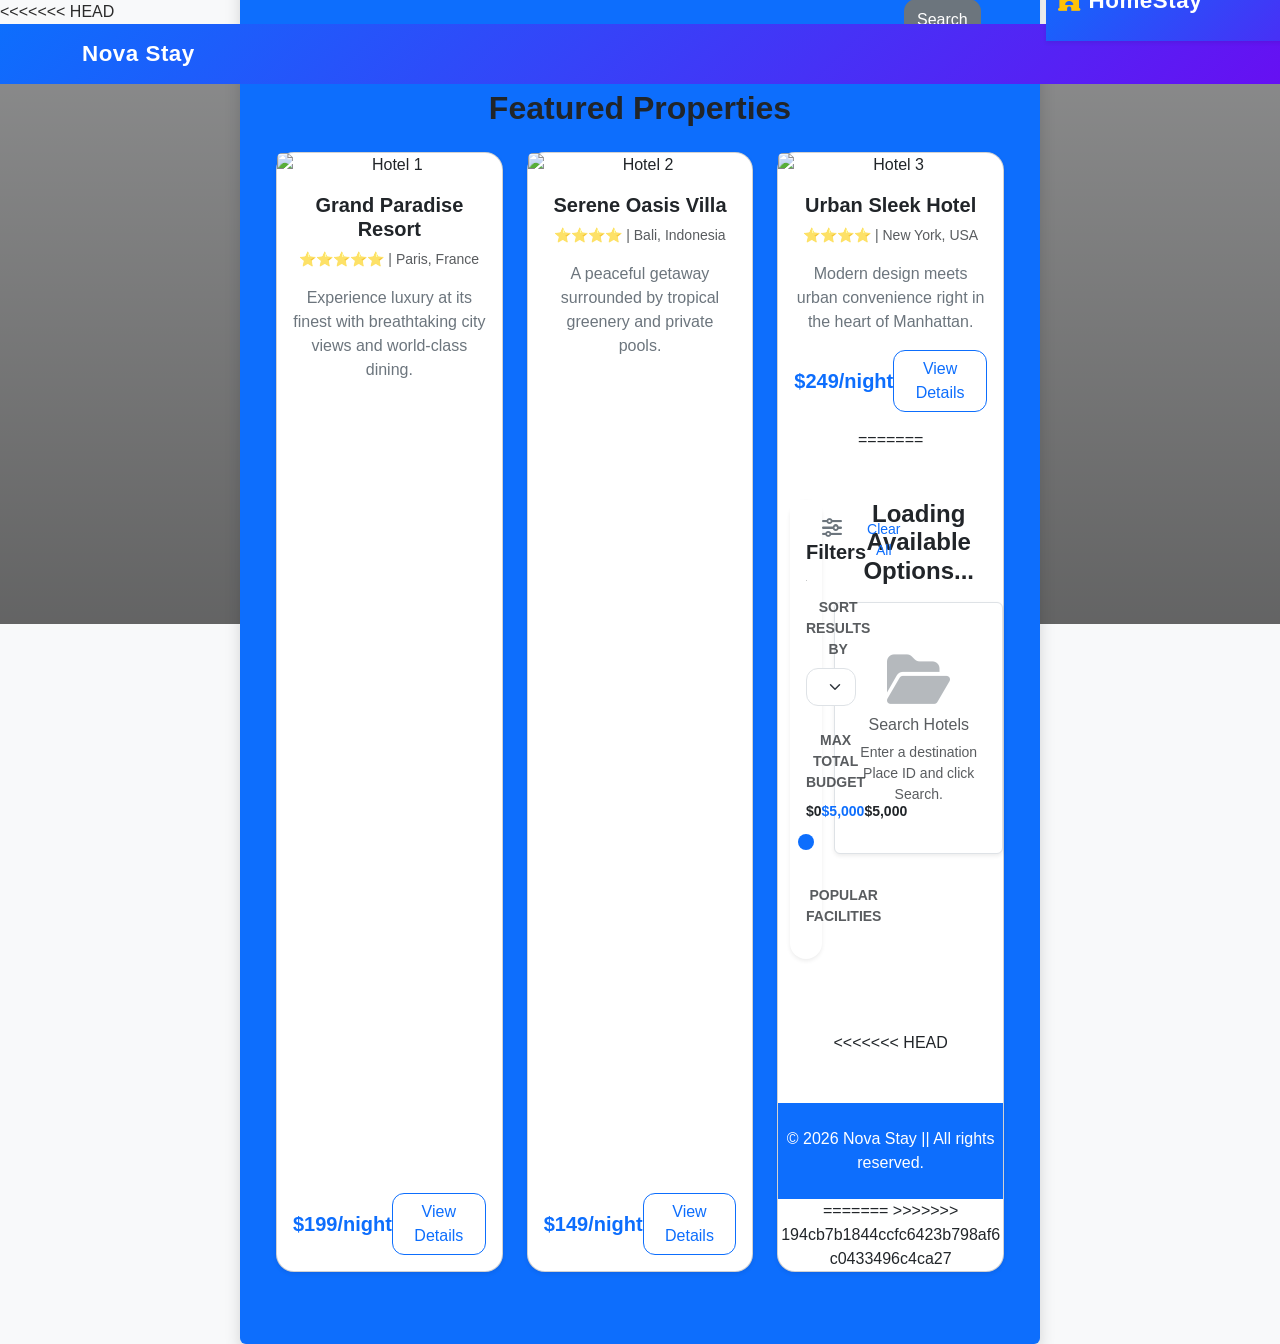
==== index.html @ 72e8ce89 "Hotel page updated" ====
<!DOCTYPE html>
<html lang="en">
<head>
    <meta charset="UTF-8">
    <meta name="viewport" content="width=device-width, initial-scale=1.0">
<<<<<<< HEAD
    <title>StayEase | Home</title>
    <link href="https://cdn.jsdelivr.net/npm/bootstrap@5.3.0/dist/css/bootstrap.min.css" rel="stylesheet">
    <style>
        .hero-section {
            background: linear-gradient(rgba(196, 191, 191, 0.879), rgba(247, 247, 249, 0.894)), url('') no-repeat center center/cover;
            height: 60vh;
        }
    </style>
</head>
<body class="bg-light">

    <nav class="navbar navbar-expand-lg navbar-dark bg-primary">
        <div class="container">
            <a class="navbar-brand fw-bold" href="index.html">Nova Stay</a>
        </div>
    </nav>

    <div class="hero-section d-flex align-items-center text-dark text-center">
        <div class="container">
            <h1 class="display-5 fw-normal mb-4">Stay.Relax.Explore</h1>
            <div class="bg-primary p-4 rounded shadow text-dark mx-auto" style="max-width: 800px;">
                <form class="row g-3">
                    <div class="col-md-4 text-start">
                        <label class="form-label fw-semibold">Destination</label>
                        <input type="text" class="form-control" placeholder="Where are you going?">
                    </div>
                    <div class="col-md-3 text-start">
                        <label for="check-in" class="form-label fw-semibold">Check-in</label>
                        <input type="date" id="check-in" class="form-control">
                    </div>
                    <div class="col-md-3 text-start">
                        <label for="Check-out" class="form-label fw-semibold">Check-out</label>
                        <input type="date" id="Check-out" class="form-control">
                    </div>
                    <div class="col-md-2 d-flex align-items-end">
                        <button type="button" class="btn btn-secondary w-100 py-2">Search</button>
=======
    <title>HomeStay | Premium Hotel Search</title>
    <link href="https://cdn.jsdelivr.net/npm/bootstrap@5.3.2/dist/dist/css/style.min.css" rel="stylesheet">
    <link rel="stylesheet" href="https://cdn.jsdelivr.net/npm/bootstrap@5.3.2/dist/css/bootstrap.min.css">
    <link rel="stylesheet" href="https://cdnjs.cloudflare.com/ajax/libs/font-awesome/6.4.2/css/all.min.css">
    <link rel="stylesheet" href="style.css">
</head>
<body class="bg-light">

    <nav class="navbar navbar-expand-lg navbar-dark bg-dark sticky-top shadow-sm">
        <div class="container">
            <a class="navbar-brand fw-bold" href="#"><i class="fa-solid fa-hotel me-2 text-warning"></i>HomeStay</a>
            <button class="navbar-toggler" type="button" data-bs-toggle="collapse" data-bs-target="#navbarNav">
                <span class="navbar-toggler-icon"></span>
            </button>
            <div class="collapse navbar-collapse" id="navbarNav">
                <ul class="navbar-nav ms-auto">
                    <li class="nav-item"><a class="nav-link active" href="#">Home</a></li>
                    <li class="nav-item"><a class="nav-link" href="#">My Bookings</a></li>
                    <li class="nav-item"><a class="nav-link" href="#">Support</a></li>
                </ul>
            </div>
        </div>
    </nav>

    <header class="hero-section text-white d-flex align-items-center">
        <div class="container text-center text-md-start">
            <h1 class="display-4 fw-bold mb-3">Find Your Perfect Stay</h1>
            <p class="lead mb-4">Discover flights, resorts, luxury boutique hotels, and spacious homes worldwide.</p>
            
            <div class="card search-card shadow-lg border-0 p-4">
                <form id="hotelSearchForm" class="row g-3">
                    <div class="col-12 col-md-4">
                        <label class="form-label text-dark fw-semibold"><i class="fa-solid fa-location-dot text-danger me-1"></i>Destination</label>
                        <input type="text" id="destination"
class="form-control form-control-lg"
placeholder="Enter Place ID"
required>
                    </div>
                    <div class="col-6 col-md-2">
                        <label class="form-label text-dark fw-semibold"><i class="fa-solid fa-calendar-check text-primary me-1"></i>Check-in</label>
                        <input type="date" id="checkInDate" class="form-control form-control-lg" required>
                    </div>
                    <div class="col-6 col-md-2">
                        <label class="form-label text-dark fw-semibold"><i class="fa-solid fa-calendar-xmark text-primary me-1"></i>Check-out</label>
                        <input type="date" id="checkOutDate" class="form-control form-control-lg" required>
                    </div>
                    <div class="col-12 col-md-2">
                        <label class="form-label text-dark fw-semibold"><i class="fa-solid fa-users text-success me-1"></i>Guests & Rooms</label>
                        <select id="guestsRooms" class="form-select form-select-lg">
                            <option value="1-1">1 Adult, 1 Room</option>
                            <option value="2-1" selected>2 Adults, 1 Room</option>
                            <option value="4-2">4 Guests, 2 Rooms</option>
                        </select>
                    </div>
                    <div class="col-12 col-md-2 d-flex align-items-end">
                        <button type="submit" class="btn btn-warning btn-lg w-100 fw-bold text-uppercase p-3"><i class="fa-solid fa-magnifying-glass me-2"></i>Search</button>
>>>>>>> 194cb7b1844ccfc6423b798af6c0433496c4ca27
                    </div>
                </form>
            </div>
        </div>
<<<<<<< HEAD
    </div>

    <div class="container my-5">
        <h2 class="text-center mb-4 fw-bold">Featured Properties</h2>
        <div class="row g-4">
            <div class="col-md-4">
                <div class="card h-100 shadow-sm">
                    <img src="https://images.unsplash.com/photo-1566073771259-6a8506099945?auto=format&fit=crop&w=600&q=80" class="card-img-top" alt="Hotel 1">
                    <div class="card-body d-flex flex-column">
                        <h5 class="card-title fw-bold">Grand Paradise Resort</h5>
                        <p class="text-muted small">⭐⭐⭐⭐⭐ | Paris, France</p>
                        <p class="card-text text-secondary">Experience luxury at its finest with breathtaking city views and world-class dining.</p>
                        <div class="mt-auto d-flex justify-content-between align-items-center">
                            <span class="fw-bold text-primary fs-5">$199/night</span>
                            <a href="details.html" class="btn btn-outline-primary">View Details</a>
                        </div>
                    </div>
                </div>
            </div>
            <div class="col-md-4">
                <div class="card h-100 shadow-sm">
                    <img src="https://images.unsplash.com/photo-1520250497591-112f2f40a3f4?auto=format&fit=crop&w=600&q=80" class="card-img-top" alt="Hotel 2">
                    <div class="card-body d-flex flex-column">
                        <h5 class="card-title fw-bold">Serene Oasis Villa</h5>
                        <p class="text-muted small">⭐⭐⭐⭐ | Bali, Indonesia</p>
                        <p class="card-text text-secondary">A peaceful getaway surrounded by tropical greenery and private pools.</p>
                        <div class="mt-auto d-flex justify-content-between align-items-center">
                            <span class="fw-bold text-primary fs-5">$149/night</span>
                            <a href="details.html" class="btn btn-outline-primary">View Details</a>
                        </div>
                    </div>
                </div>
            </div>
            <div class="col-md-4">
                <div class="card h-100 shadow-sm">
                    <img src="https://images.unsplash.com/photo-1540555700478-4be289fbecef?auto=format&fit=crop&w=600&q=80" class="card-img-top" alt="Hotel 3">
                    <div class="card-body d-flex flex-column">
                        <h5 class="card-title fw-bold">Urban Sleek Hotel</h5>
                        <p class="text-muted small">⭐⭐⭐⭐ | New York, USA</p>
                        <p class="card-text text-secondary">Modern design meets urban convenience right in the heart of Manhattan.</p>
                        <div class="mt-auto d-flex justify-content-between align-items-center">
                            <span class="fw-bold text-primary fs-5">$249/night</span>
                            <a href="details.html" class="btn btn-outline-primary">View Details</a>
                        </div>
                    </div>
=======
    </header>

    <main class="container my-5">
        <div class="row">
            <aside class="col-lg-3 mb-4">
                <div class="card border-0 shadow-sm sticky-sidebar">
                    <div class="card-header bg-white py-3 d-flex justify-content-between align-items-center border-bottom-0">
                        <h5 class="mb-0 fw-bold"><i class="fa-solid fa-sliders text-secondary me-2"></i>Filters</h5>
                        <button id="clearFiltersBtn" class="btn btn-sm btn-link text-decoration-none p-0">Clear All</button>
                    </div>
                    <div class="card-body pt-0">
                        <hr class="mt-0">
                        <div class="mb-4">
                            <label class="form-label fw-bold small text-uppercase text-muted">Sort Results By</label>
                            <select id="sortSelect" class="form-select">
                                <option value="default">Recommended</option>
                                <option value="price-asc">Price: Low to High</option>
                                <option value="price-desc">Price: High to Low</option>
                                <option value="rating-desc">Rating: Highest First</option>
                            </select>
                        </div>
                        
                        <div class="mb-4">
                            <label class="form-label fw-bold id-label dynamic-price-title text-muted text-uppercase small">Max Total Budget</label>
                            <div class="d-flex justify-content-between mb-2">
                                <span id="priceRangeMin" class="small fw-semibold text-dark">$0</span>
                                <span id="priceRangeCurrent" class="small fw-bold text-primary">$5,000</span>
                                <span id="priceRangeMax" class="small fw-semibold text-dark">$5,000</span>
                            </div>
                            <input type="range" class="form-range" id="priceRangeSlider" min="0" max="5000" step="50">
                        </div>

                        <div class="mb-2">
                            <label class="form-label fw-bold small text-uppercase text-muted">Popular Facilities</label>
                            <div id="amenitiesContainer" class="max-filter-height overflow-y-auto">
                                </div>
                        </div>
                    </div>
                </div>
            </aside>

            <section class="col-lg-9">
                <div class="d-flex justify-content-between align-items-center mb-3">
                    <h4 class="fw-bold mb-0 text-dark" id="resultsCount">Loading Available Options...</h4>
                    <span class="badge bg-secondary px-3 py-2 d-none"
id="locationBadge"></span>
                </div>

                <div id="statusMessageAlertContainer"></div>

                <div id="hotelListingGrid" class="row g-4">
                    </div>
            </section>
        </div>
    </main>

    <div class="modal fade" id="hotelDetailsModal" tabindex="-1" aria-hidden="true">
        <div class="modal-dialog modal-lg modal-dialog-centered modal-dialog-scrollable">
            <div class="modal-content border-0 shadow-lg">
                <div class="modal-header bg-dark text-white border-0">
                    <h5 class="modal-title fw-bold" id="modalHotelTitle">Hotel View Details</h5>
                    <button type="button" class="btn-close btn-close-white" data-bs-shadow="none" data-bs-dismiss="modal" aria-label="Close"></button>
                </div>
                <div class="modal-body p-0" id="modalMainBodyContent">
                    </div>
                <div class="modal-footer border-top p-3 d-flex justify-content-between">
                    <div class="text-start">
                        <small class="text-muted d-block">Grand Estimated Pricing Total</small>
                        <span class="fs-4 fw-bold text-success" id="modalFinalFooterPrice">$0.00</span>
                    </div>
       <button
    type="button"
    class="btn btn-lg btn-success px-5 fw-bold text-uppercase shadow-sm"
    onclick="StayBookerAppInstance.showBookingForm()">
    Book Accommodation Now
</button>
>>>>>>> 194cb7b1844ccfc6423b798af6c0433496c4ca27
                </div>
            </div>
        </div>
    </div>

<<<<<<< HEAD
    <footer class="bg-primary text-white py-4 mt-5 text-center">
        <p class="mb-0">&copy; 2026 Nova Stay || All rights reserved.</p>
    </footer>

    <script src="https://cdn.jsdelivr.net/npm/bootstrap@5.3.0/dist/js/bootstrap.bundle.min.js"></script>
=======
    <div class="modal fade" id="bookingModal" tabindex="-1">
<div class="modal-dialog">
<div class="modal-content">

<div class="modal-header">
<h5 class="modal-title">Guest Details</h5>
<button class="btn-close" data-bs-dismiss="modal"></button>
</div>

<div class="modal-body">

<div class="mb-3">
<label class="form-label fw-bold">
<i class="fa-solid fa-user text-primary me-2"></i>
Full Name
</label>
<input type="text" id="guestName" class="form-control">
</div>

<div class="mb-3">
<label class="form-label fw-bold">
<i class="fa-solid fa-envelope text-danger me-2"></i>
Email
</label>
<input type="email" id="guestEmail" class="form-control">
</div>

<div class="mb-3">
<label class="form-label fw-bold">
<i class="fa-solid fa-phone text-success me-2"></i>
Phone
</label>
<input type="tel" id="guestPhone" class="form-control">
</div>

<div class="mb-3">
<label class="form-label">Guests</label>
<input type="number" id="guestCount" class="form-control" value="1">
</div>

</div>

<div class="modal-footer">
<button class="btn btn-primary" id="continuePaymentBtn">
Continue To Payment
</button>
</div>

</div>
</div>
</div>

<div class="modal fade" id="paymentModal" tabindex="-1">
<div class="modal-dialog">
<div class="modal-content">

<div class="modal-header">
<h5 class="modal-title">Payment Details</h5>
<button class="btn-close" data-bs-dismiss="modal"></button>
</div>

<div class="modal-body">

<div class="mb-3">
<label class="form-label">Card Holder</label>
<input type="text" id="cardHolder" class="form-control">
</div>

<div class="mb-3">
<label class="form-label">Card Number</label>
<input type="text" id="cardNumber" class="form-control">
</div>

<div class="row">
<div class="col">
<input type="text"
class="form-control"
placeholder="MM/YY"
id="expiry">
</div>

<div class="col">
<input type="password"
class="form-control"
placeholder="CVV"
id="cvv">
</div>
</div>

</div>

<div class="modal-footer">
<button class="btn btn-success"
id="confirmBookingBtn">
Confirm Booking
</button>
</div>

</div>
</div>
</div>

<div class="modal fade" id="confirmationModal" tabindex="-1">
<div class="modal-dialog">
<div class="modal-content">

<div class="modal-header bg-success text-white">
<h5 class="modal-title">
Booking Confirmed
</h5>
</div>

<div class="modal-body" id="confirmationContent">

</div>

<div class="modal-footer">
<button class="btn btn-success"
data-bs-dismiss="modal">
Done
</button>
</div>

</div>
</div>
</div>

    <script src="https://cdn.jsdelivr.net/npm/bootstrap@5.3.2/dist/js/bootstrap.bundle.min.js"></script>
    <script src="app.js"></script>
>>>>>>> 194cb7b1844ccfc6423b798af6c0433496c4ca27
</body>
</html>
---- style.css ----
:root {
    --primary-gradient: linear-gradient(135deg, #1e3c72 0%, #2a5298 100%);
    --accent-orange: #ffc107;
    --card-hover-transform: translateY(-6px);
}

body {
    font-family: 'Segoe UI', -apple-system, BlinkMacSystemFont, Roboto, Oxygen, Ubuntu, Cantarell, sans-serif;
    color: #2b2b2b;
}


.hero-section {
    background: linear-gradient(rgba(0, 0, 0, 0.45), rgba(0, 0, 0, 0.6)), 
                url('https://images.unsplash.com/photo-1571896349842-33c89424de2d?auto=format&fit=crop&w=1400&q=80') no-repeat center center;
    background-size: cover;
    min-height: 380px;
    padding: 4rem 0;
    margin-bottom: 2rem;
}

.search-card {
    background: rgba(255, 255, 255, 0.96);
    backdrop-filter: blur(12px);
    -webkit-backdrop-filter: blur(12px);
    border-radius: 16px;
    margin-top: 1.5rem;
}


.hotel-card {
    transition: transform 0.3s cubic-bezier(0.165, 0.84, 0.44, 1), box-shadow 0.3s ease;
    border-radius: 12px;
    overflow: hidden;
    border: none !important;
}

.hotel-card:hover {
    transform: var(--card-hover-transform);
    box-shadow: 0 1rem 3rem rgba(0, 0, 0, 0.12) !important;
}

.hotel-img-wrapper {
    position: relative;
    height: 100%;
    min-height: 220px;
    background-color: #e9ecef;
}

.hotel-card-img {
    object-fit: cover;
    width: 100%;
    height: 100%;
    position: absolute;
    top: 0;
    left: 0;
    transition: transform 0.5s ease;
}

.hotel-card:hover .hotel-card-img {
    transform: scale(1.06);
}

.badge-overlay {
    position: absolute;
    top: 12px;
    left: 12px;
    z-index: 10;
    font-weight: 600;
    letter-spacing: 0.3px;
    box-shadow: 0 4px 6px rgba(0,0,0,0.15);
}


.sticky-sidebar {
    position: sticky;
    top: 90px;
}

.max-filter-height {
    max-height: 240px;
}

.rating-star-pill {
    background-color: #fff8e1;
    color: #ffb300;
    font-weight: 700;
    border: 1px solid #ffe082;
}

.gallery-thumbnail {
    height: 120px;
    object-fit: cover;
    cursor: pointer;
    border-radius: 8px;
    transition: opacity 0.2s ease;
}

.gallery-thumbnail:hover {
    opacity: 0.85;
}


::-webkit-scrollbar {
    width: 6px;
}
::-webkit-scrollbar-track {
    background: #f1f1f1;
}
::-webkit-scrollbar-thumb {
    background: #ccc;
    border-radius: 3px;
}
::-webkit-scrollbar-thumb:hover {
    background: #aaa;
}


.navbar{
    background:linear-gradient(135deg,#0d6efd,#6610f2)!important;
}

.navbar-brand{
    font-size:1.4rem;
    letter-spacing:.5px;
}

.search-card{
    border-radius:24px;
    box-shadow:0 10px 30px rgba(0,0,0,.15);
}

.search-card input,
.search-card select{
    border-radius:12px;
}

.search-card input:focus,
.search-card select:focus{
    box-shadow:0 0 12px rgba(13,110,253,.25);
}

.hotel-card{
    box-shadow:0 5px 20px rgba(0,0,0,.08);
}

.hotel-card:hover{
    transform:translateY(-10px);
    box-shadow:0 15px 35px rgba(0,0,0,.18)!important;
}

.hotel-card-img{
    transition:all .5s ease;
}

.hotel-card:hover .hotel-card-img{
    transform:scale(1.08);
}

.card{
    border-radius:18px;
}

.modal-content{
    border:none;
    border-radius:24px;
    overflow:hidden;
}

.modal-header{
    background:linear-gradient(135deg,#0d6efd,#6610f2);
    color:white;
}

.modal-body{
    background:#f8f9fa;
}

.modal-footer{
    background:white;
}

.btn{
    border-radius:12px;
}

.btn-success{
    box-shadow:0 5px 15px rgba(25,135,84,.3);
}

.btn-success:hover{
    transform:translateY(-2px);
}

.btn-warning{
    box-shadow:0 5px 15px rgba(255,193,7,.3);
}

.form-control,
.form-select{
    border-radius:12px;
}

.progress{
    height:10px;
    border-radius:20px;
}

.success-animation{
    animation:popup .8s ease;
}

@keyframes popup{
    0%{
        transform:scale(0);
    }

    70%{
        transform:scale(1.2);
    }

    100%{
        transform:scale(1);
    }
}

.confirm-card{
    border:none;
    border-radius:20px;
    box-shadow:0 8px 25px rgba(0,0,0,.08);
}
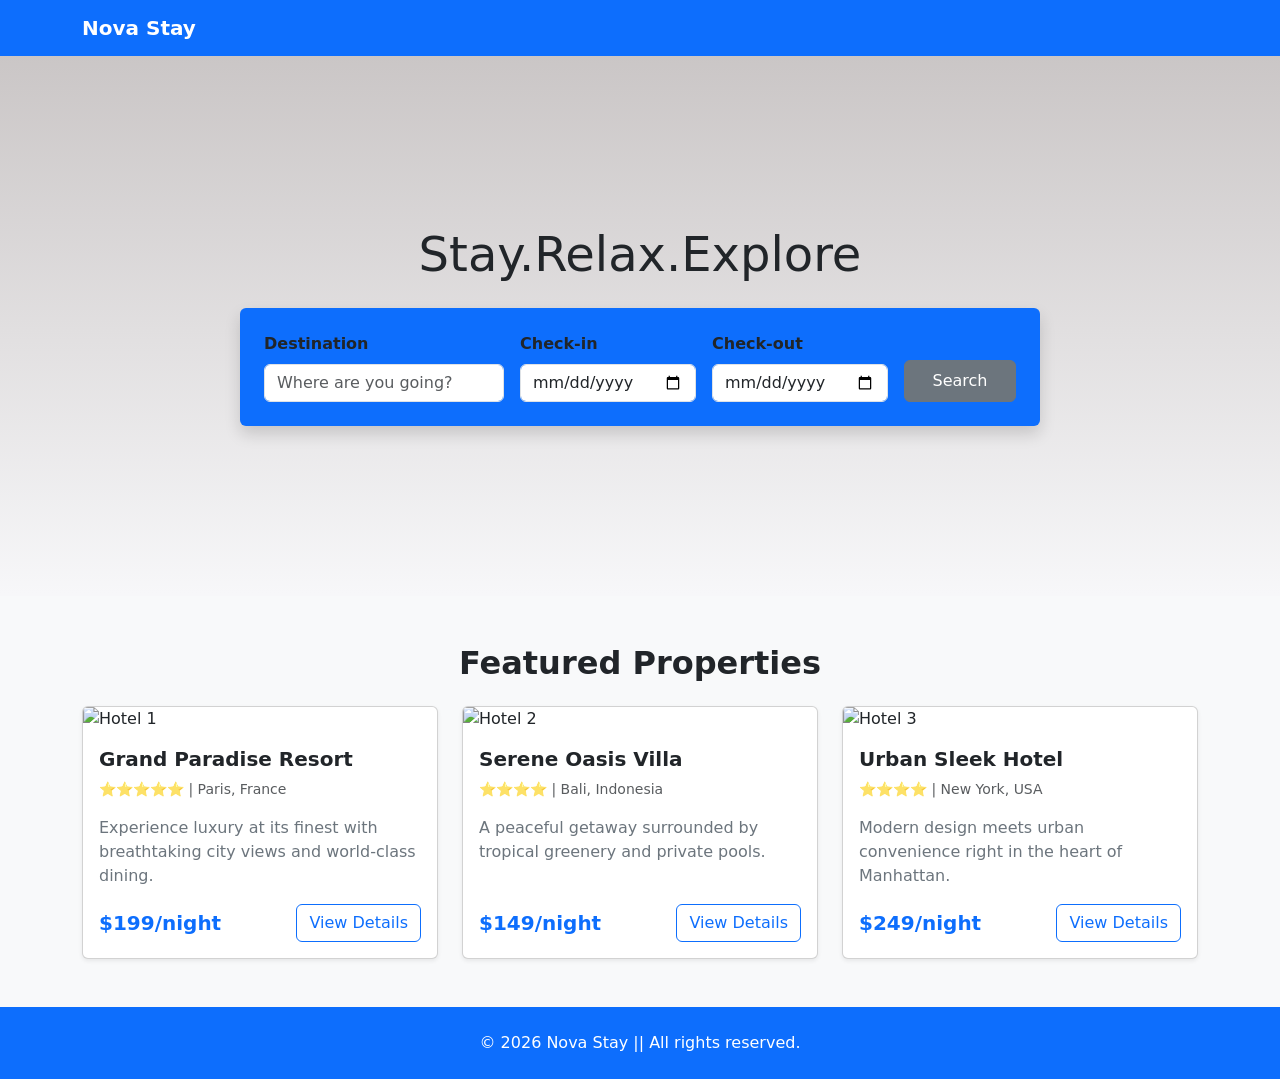
==== commit 27c407ba: "Updated Index file" ====
--- a/index.html
+++ b/index.html
@@ -3,7 +3,6 @@
 <head>
     <meta charset="UTF-8">
     <meta name="viewport" content="width=device-width, initial-scale=1.0">
-<<<<<<< HEAD
     <title>StayEase | Home</title>
     <link href="https://cdn.jsdelivr.net/npm/bootstrap@5.3.0/dist/css/bootstrap.min.css" rel="stylesheet">
     <style>
@@ -40,69 +39,10 @@
                     </div>
                     <div class="col-md-2 d-flex align-items-end">
                         <button type="button" class="btn btn-secondary w-100 py-2">Search</button>
-=======
-    <title>HomeStay | Premium Hotel Search</title>
-    <link href="https://cdn.jsdelivr.net/npm/bootstrap@5.3.2/dist/dist/css/style.min.css" rel="stylesheet">
-    <link rel="stylesheet" href="https://cdn.jsdelivr.net/npm/bootstrap@5.3.2/dist/css/bootstrap.min.css">
-    <link rel="stylesheet" href="https://cdnjs.cloudflare.com/ajax/libs/font-awesome/6.4.2/css/all.min.css">
-    <link rel="stylesheet" href="style.css">
-</head>
-<body class="bg-light">
-
-    <nav class="navbar navbar-expand-lg navbar-dark bg-dark sticky-top shadow-sm">
-        <div class="container">
-            <a class="navbar-brand fw-bold" href="#"><i class="fa-solid fa-hotel me-2 text-warning"></i>HomeStay</a>
-            <button class="navbar-toggler" type="button" data-bs-toggle="collapse" data-bs-target="#navbarNav">
-                <span class="navbar-toggler-icon"></span>
-            </button>
-            <div class="collapse navbar-collapse" id="navbarNav">
-                <ul class="navbar-nav ms-auto">
-                    <li class="nav-item"><a class="nav-link active" href="#">Home</a></li>
-                    <li class="nav-item"><a class="nav-link" href="#">My Bookings</a></li>
-                    <li class="nav-item"><a class="nav-link" href="#">Support</a></li>
-                </ul>
-            </div>
-        </div>
-    </nav>
-
-    <header class="hero-section text-white d-flex align-items-center">
-        <div class="container text-center text-md-start">
-            <h1 class="display-4 fw-bold mb-3">Find Your Perfect Stay</h1>
-            <p class="lead mb-4">Discover flights, resorts, luxury boutique hotels, and spacious homes worldwide.</p>
-            
-            <div class="card search-card shadow-lg border-0 p-4">
-                <form id="hotelSearchForm" class="row g-3">
-                    <div class="col-12 col-md-4">
-                        <label class="form-label text-dark fw-semibold"><i class="fa-solid fa-location-dot text-danger me-1"></i>Destination</label>
-                        <input type="text" id="destination"
-class="form-control form-control-lg"
-placeholder="Enter Place ID"
-required>
-                    </div>
-                    <div class="col-6 col-md-2">
-                        <label class="form-label text-dark fw-semibold"><i class="fa-solid fa-calendar-check text-primary me-1"></i>Check-in</label>
-                        <input type="date" id="checkInDate" class="form-control form-control-lg" required>
-                    </div>
-                    <div class="col-6 col-md-2">
-                        <label class="form-label text-dark fw-semibold"><i class="fa-solid fa-calendar-xmark text-primary me-1"></i>Check-out</label>
-                        <input type="date" id="checkOutDate" class="form-control form-control-lg" required>
-                    </div>
-                    <div class="col-12 col-md-2">
-                        <label class="form-label text-dark fw-semibold"><i class="fa-solid fa-users text-success me-1"></i>Guests & Rooms</label>
-                        <select id="guestsRooms" class="form-select form-select-lg">
-                            <option value="1-1">1 Adult, 1 Room</option>
-                            <option value="2-1" selected>2 Adults, 1 Room</option>
-                            <option value="4-2">4 Guests, 2 Rooms</option>
-                        </select>
-                    </div>
-                    <div class="col-12 col-md-2 d-flex align-items-end">
-                        <button type="submit" class="btn btn-warning btn-lg w-100 fw-bold text-uppercase p-3"><i class="fa-solid fa-magnifying-glass me-2"></i>Search</button>
->>>>>>> 194cb7b1844ccfc6423b798af6c0433496c4ca27
                     </div>
                 </form>
             </div>
         </div>
-<<<<<<< HEAD
     </div>
 
     <div class="container my-5">
@@ -148,225 +88,15 @@
                             <a href="details.html" class="btn btn-outline-primary">View Details</a>
                         </div>
                     </div>
-=======
-    </header>
-
-    <main class="container my-5">
-        <div class="row">
-            <aside class="col-lg-3 mb-4">
-                <div class="card border-0 shadow-sm sticky-sidebar">
-                    <div class="card-header bg-white py-3 d-flex justify-content-between align-items-center border-bottom-0">
-                        <h5 class="mb-0 fw-bold"><i class="fa-solid fa-sliders text-secondary me-2"></i>Filters</h5>
-                        <button id="clearFiltersBtn" class="btn btn-sm btn-link text-decoration-none p-0">Clear All</button>
-                    </div>
-                    <div class="card-body pt-0">
-                        <hr class="mt-0">
-                        <div class="mb-4">
-                            <label class="form-label fw-bold small text-uppercase text-muted">Sort Results By</label>
-                            <select id="sortSelect" class="form-select">
-                                <option value="default">Recommended</option>
-                                <option value="price-asc">Price: Low to High</option>
-                                <option value="price-desc">Price: High to Low</option>
-                                <option value="rating-desc">Rating: Highest First</option>
-                            </select>
-                        </div>
-                        
-                        <div class="mb-4">
-                            <label class="form-label fw-bold id-label dynamic-price-title text-muted text-uppercase small">Max Total Budget</label>
-                            <div class="d-flex justify-content-between mb-2">
-                                <span id="priceRangeMin" class="small fw-semibold text-dark">$0</span>
-                                <span id="priceRangeCurrent" class="small fw-bold text-primary">$5,000</span>
-                                <span id="priceRangeMax" class="small fw-semibold text-dark">$5,000</span>
-                            </div>
-                            <input type="range" class="form-range" id="priceRangeSlider" min="0" max="5000" step="50">
-                        </div>
-
-                        <div class="mb-2">
-                            <label class="form-label fw-bold small text-uppercase text-muted">Popular Facilities</label>
-                            <div id="amenitiesContainer" class="max-filter-height overflow-y-auto">
-                                </div>
-                        </div>
-                    </div>
-                </div>
-            </aside>
-
-            <section class="col-lg-9">
-                <div class="d-flex justify-content-between align-items-center mb-3">
-                    <h4 class="fw-bold mb-0 text-dark" id="resultsCount">Loading Available Options...</h4>
-                    <span class="badge bg-secondary px-3 py-2 d-none"
-id="locationBadge"></span>
-                </div>
-
-                <div id="statusMessageAlertContainer"></div>
-
-                <div id="hotelListingGrid" class="row g-4">
-                    </div>
-            </section>
-        </div>
-    </main>
-
-    <div class="modal fade" id="hotelDetailsModal" tabindex="-1" aria-hidden="true">
-        <div class="modal-dialog modal-lg modal-dialog-centered modal-dialog-scrollable">
-            <div class="modal-content border-0 shadow-lg">
-                <div class="modal-header bg-dark text-white border-0">
-                    <h5 class="modal-title fw-bold" id="modalHotelTitle">Hotel View Details</h5>
-                    <button type="button" class="btn-close btn-close-white" data-bs-shadow="none" data-bs-dismiss="modal" aria-label="Close"></button>
-                </div>
-                <div class="modal-body p-0" id="modalMainBodyContent">
-                    </div>
-                <div class="modal-footer border-top p-3 d-flex justify-content-between">
-                    <div class="text-start">
-                        <small class="text-muted d-block">Grand Estimated Pricing Total</small>
-                        <span class="fs-4 fw-bold text-success" id="modalFinalFooterPrice">$0.00</span>
-                    </div>
-       <button
-    type="button"
-    class="btn btn-lg btn-success px-5 fw-bold text-uppercase shadow-sm"
-    onclick="StayBookerAppInstance.showBookingForm()">
-    Book Accommodation Now
-</button>
->>>>>>> 194cb7b1844ccfc6423b798af6c0433496c4ca27
                 </div>
             </div>
         </div>
     </div>
 
-<<<<<<< HEAD
     <footer class="bg-primary text-white py-4 mt-5 text-center">
         <p class="mb-0">&copy; 2026 Nova Stay || All rights reserved.</p>
     </footer>
 
     <script src="https://cdn.jsdelivr.net/npm/bootstrap@5.3.0/dist/js/bootstrap.bundle.min.js"></script>
-=======
-    <div class="modal fade" id="bookingModal" tabindex="-1">
-<div class="modal-dialog">
-<div class="modal-content">
-
-<div class="modal-header">
-<h5 class="modal-title">Guest Details</h5>
-<button class="btn-close" data-bs-dismiss="modal"></button>
-</div>
-
-<div class="modal-body">
-
-<div class="mb-3">
-<label class="form-label fw-bold">
-<i class="fa-solid fa-user text-primary me-2"></i>
-Full Name
-</label>
-<input type="text" id="guestName" class="form-control">
-</div>
-
-<div class="mb-3">
-<label class="form-label fw-bold">
-<i class="fa-solid fa-envelope text-danger me-2"></i>
-Email
-</label>
-<input type="email" id="guestEmail" class="form-control">
-</div>
-
-<div class="mb-3">
-<label class="form-label fw-bold">
-<i class="fa-solid fa-phone text-success me-2"></i>
-Phone
-</label>
-<input type="tel" id="guestPhone" class="form-control">
-</div>
-
-<div class="mb-3">
-<label class="form-label">Guests</label>
-<input type="number" id="guestCount" class="form-control" value="1">
-</div>
-
-</div>
-
-<div class="modal-footer">
-<button class="btn btn-primary" id="continuePaymentBtn">
-Continue To Payment
-</button>
-</div>
-
-</div>
-</div>
-</div>
-
-<div class="modal fade" id="paymentModal" tabindex="-1">
-<div class="modal-dialog">
-<div class="modal-content">
-
-<div class="modal-header">
-<h5 class="modal-title">Payment Details</h5>
-<button class="btn-close" data-bs-dismiss="modal"></button>
-</div>
-
-<div class="modal-body">
-
-<div class="mb-3">
-<label class="form-label">Card Holder</label>
-<input type="text" id="cardHolder" class="form-control">
-</div>
-
-<div class="mb-3">
-<label class="form-label">Card Number</label>
-<input type="text" id="cardNumber" class="form-control">
-</div>
-
-<div class="row">
-<div class="col">
-<input type="text"
-class="form-control"
-placeholder="MM/YY"
-id="expiry">
-</div>
-
-<div class="col">
-<input type="password"
-class="form-control"
-placeholder="CVV"
-id="cvv">
-</div>
-</div>
-
-</div>
-
-<div class="modal-footer">
-<button class="btn btn-success"
-id="confirmBookingBtn">
-Confirm Booking
-</button>
-</div>
-
-</div>
-</div>
-</div>
-
-<div class="modal fade" id="confirmationModal" tabindex="-1">
-<div class="modal-dialog">
-<div class="modal-content">
-
-<div class="modal-header bg-success text-white">
-<h5 class="modal-title">
-Booking Confirmed
-</h5>
-</div>
-
-<div class="modal-body" id="confirmationContent">
-
-</div>
-
-<div class="modal-footer">
-<button class="btn btn-success"
-data-bs-dismiss="modal">
-Done
-</button>
-</div>
-
-</div>
-</div>
-</div>
-
-    <script src="https://cdn.jsdelivr.net/npm/bootstrap@5.3.2/dist/js/bootstrap.bundle.min.js"></script>
-    <script src="app.js"></script>
->>>>>>> 194cb7b1844ccfc6423b798af6c0433496c4ca27
 </body>
 </html>
